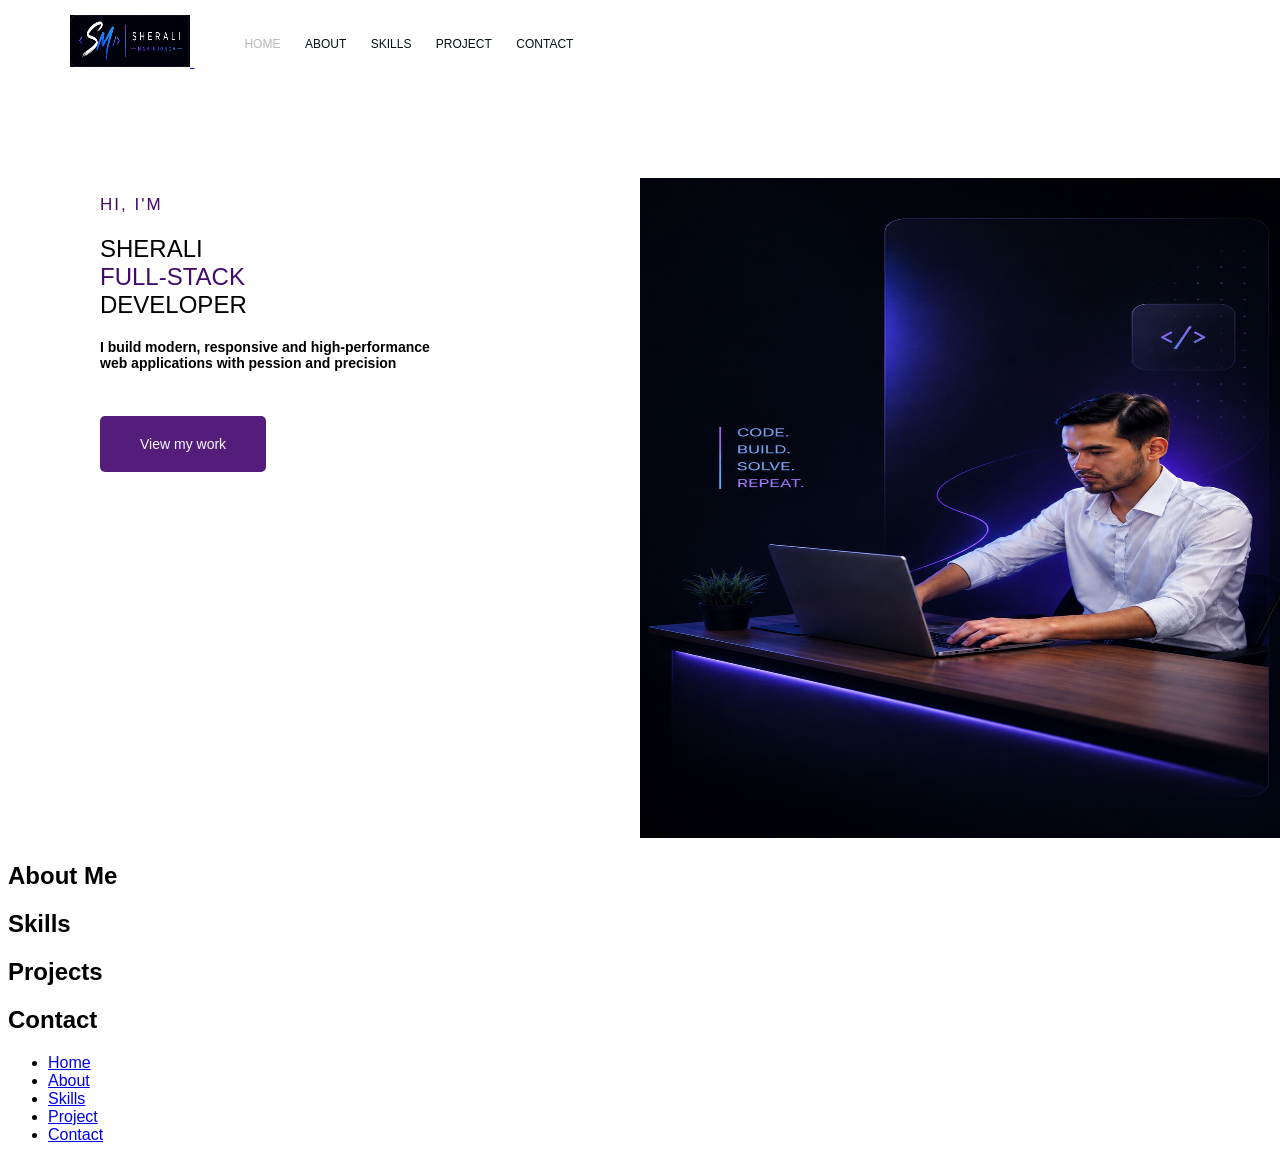
==== Portfolio/index.html @ a5d94210 "New files have been added" ====
<!DOCTYPE html>
<html lang="en">
<head>
    <meta charset="UTF-8">
    <meta name="viewport" content="width=device-width, initial-scale=1.0">
    <meta name="author" content="Sherali Mamirjonov">
    <title>My Portfolio</title>
    <link rel="stylesheet" href="main.css">
    <link rel="icon" href="./images/favicon.png">
</head>
<body>
    <!-- Header section -->
    <div class="conteiner">
        <header class="main-header">
            <div class="main-header__brand">
                <a href="index.html">
                    <img src="./images/logo.png" alt="Logo">
                </a>
            </div>
             <nav class="main-navigation">
                <ul class="main-navigation__items">
                    <li class="main-navigation__item active">
                        <a href="#">Home</a>
                    </li>
                    <li class="main-navigation__item">
                        <a href="#">About</a>
                    </li>
                    <li class="main-navigation__item">
                        <a href="#">Skills</a>
                    </li>
                    <li class="main-navigation__item">
                        <a href="#">Project</a>
                    </li>
                    <li class="main-navigation__item">
                        <a href="#">Contact</a>
                    </li>
                </ul>
            </nav>
        </header>
    </div>
    <!-- /Header section -->

    <!-- Main section -->
     <div class="conteiner">
        <section id="main-section" class="main-section">
            <div class=main-section__info>
                <h3 class="main-section__welcome to-uppercase">Hi, I'm</h3>
                <h1 class="main-section__intro to-uppercase">Sherali <br>
                    <span class="addition to-uppercase">Full-Stack</span> <br> 
                    Developer
                </h1>
                <p class="main-section__information">
                    I build modern, responsive and high-performance <br>
                    web applications with pession and precision
                </p>
                <button type="button" class="main-section__action">
                    View my work
                </button>
            </div>
            <div class="main-section__image">
                <img src="./images/my_image.png" alt="My image">
            </div>
        </section>
        <div class="clearfix"></div>
     </div>
     <!-- /Main section -->
      <!-- Statistics section -->
       <div class="conteiner">
          <section class="statistics" id="statistics">
               <div class="statistics__item"></div>
          </section>
       </div>
      <!-- About me section -->
      <section id="about-me">
            <h1>About Me</h1>
      </section>
      <!-- /About me section-->
       <!-- Skills section -->
        <section id="skills">
            <h1>Skills</h1>
        </section>
        <!-- /Skills section -->
         <!-- Project section-->
          <section id="my-project">
              <h1>Projects</h1>
          </section>
          <!-- /Project section -->
          <!-- Contact section -->
           <section id="contact">
               <h1>Contact</h1>
           </section>
           <!-- /Contact section -->

        <!-- Footer section -->
         <footer>
             <nav>
                <ul>
                    <li>
                        <a href="#">Home</a>
                    </li>
                    <li>
                        <a href="#">About</a>
                    </li>
                    <li>
                        <a href="#">Skills</a>
                    </li>
                    <li>
                        <a href="#">Project</a>
                    </li>
                    <li>
                        <a href="#">Contact</a>
                    </li>
                </ul>
            </nav>
         </footer>
</body>
</html>
---- Portfolio/main.css ----
body{
    font-family:sans-serif;
}
.conteiner{
    width:1140px;
    margin:0 auto;
}
.clearfix{
    clear:both;
}
.to-uppercase{
    text-transform:uppercase;
}
.main-header__brand{
    display:inline;
    vertical-align:middle;
}
.main-header__brand img{
    width:120px;
    height:52px;
}
.main-navigation{
    display:inline-block;
    vertical-align:middle;
}
.main-navigation__item{
    display:inline-block;
    padding:10px;
}
.main-navigation__item a{
    color:rgb(2, 18, 18);
    text-decoration:none;
    text-transform:uppercase;
    font-size:12px;
    font-weight:500;
}
.main-navigation__item a:hover{
    color:rgb(69, 197, 192);
}
.main-navigation__item.active a{
    color:rgb(186, 184, 184);
}
.main-section{
    padding:100px 30px;
}
.main-section > div{
    width:50%;
    float:left;
}
.main-section__image img{
    width:660px;
    height:660px;
    text-align:right;
}
.main-section__welcome{
    color:rgb(68, 10, 107);
    font-size:17px;
    font-weight:400;
    letter-spacing:2px;
    margin-bottom:20px;
}
.addition{
    color:rgb(68, 10, 107);
}
.main-section__intro{
    font-size:24px;
    font-weight:300;
    margin-bottom:20px;
}
.main-section__information{
    font-size:14px;
    font-weight:550;
    margin-top:15px;
    margin-bottom:15px;
}
.main-section__action{
    margin-top:30px;
    border:none;
    background-color:rgb(84, 29, 123);
    color:ghostwhite;
    font-size:14px;
    font-weight:400;
    padding:20px 40px;
    cursor:pointer;
    border-radius:5px;
}
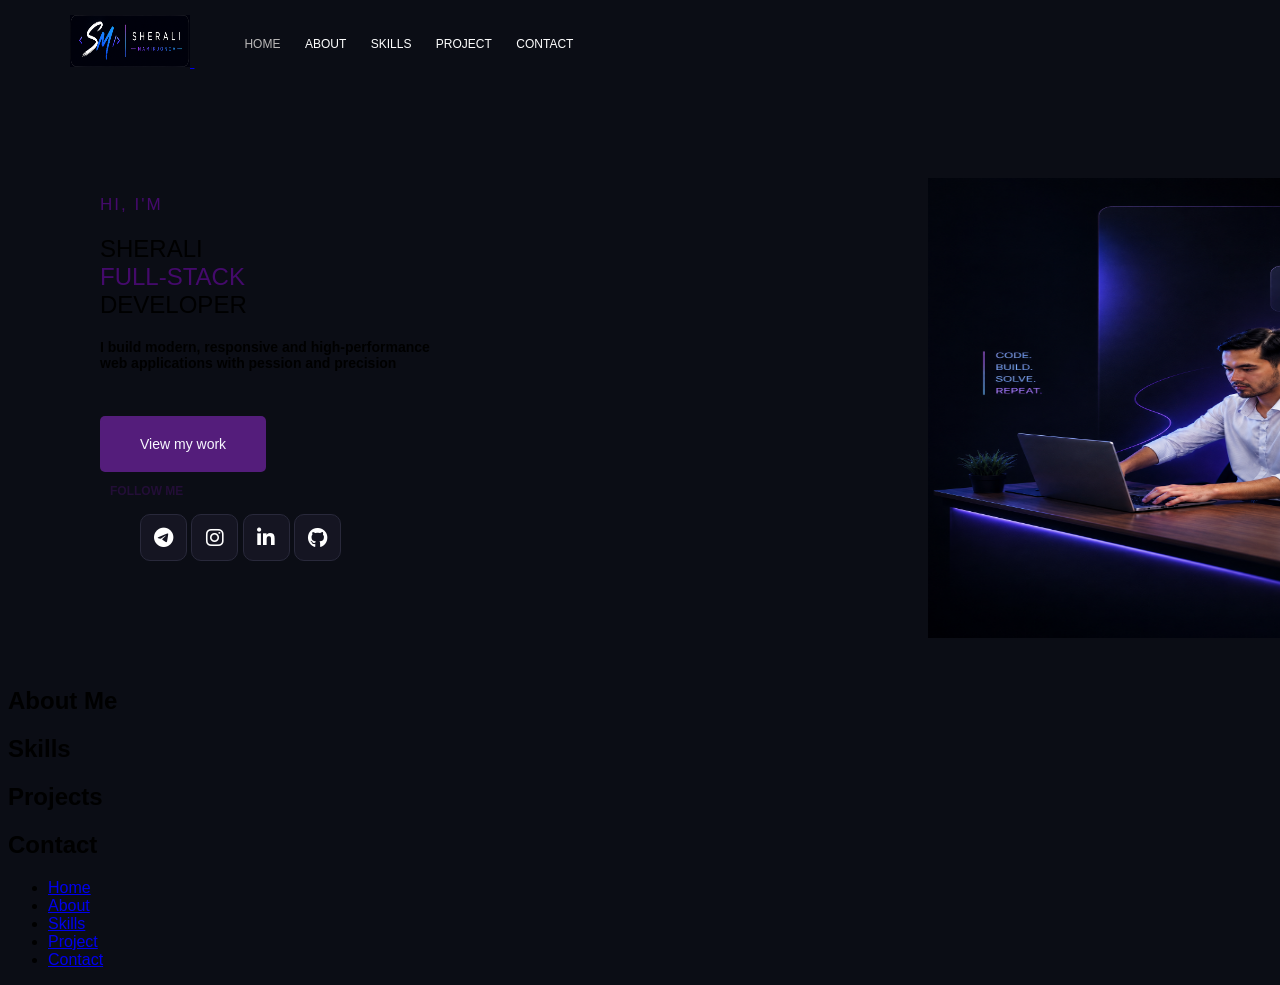
==== commit c49fdf5b: "Project has been updated" ====
--- a/Portfolio/index.html
+++ b/Portfolio/index.html
@@ -6,6 +6,8 @@
     <meta name="author" content="Sherali Mamirjonov">
     <title>My Portfolio</title>
     <link rel="stylesheet" href="main.css">
+    <link
+  rel="stylesheet" href="https://cdnjs.cloudflare.com/ajax/libs/font-awesome/6.7.2/css/all.min.css">
     <link rel="icon" href="./images/favicon.png">
 </head>
 <body>
@@ -56,6 +58,29 @@
                 <button type="button" class="main-section__action">
                     View my work
                 </button>
+                <h3 class="follow-me__section">Follow me</h3>
+                <ul class="follow-items__list">
+                    <li class="follow__item">
+                        <a href="https://t.me/Mam1rjonoff">
+                            <i class="fa-brands fa-telegram"></i>
+                        </a>
+                    </li>
+                    <li class="follow__item">
+                        <a href="https://www.instagram.com/sherali_mam1rjonov">
+                            <i class="fa-brands fa-instagram"></i>
+                        </a>
+                    </li>
+                    <li class="follow__item">
+                        <a href="https://www.linkedin.com/in/sherali-mamirjonov-34b3303a5">
+                            <i class="fa-brands fa-linkedin-in"></i>
+                        </a>
+                    </li>
+                    <li class="follow__item">
+                        <a href="https://github.com/Sherali-Mamirjonov">
+                            <i class="fa-brands fa-github"></i>
+                        </a>
+                    </li>
+                </ul>
             </div>
             <div class="main-section__image">
                 <img src="./images/my_image.png" alt="My image">
@@ -64,12 +89,6 @@
         <div class="clearfix"></div>
      </div>
      <!-- /Main section -->
-      <!-- Statistics section -->
-       <div class="conteiner">
-          <section class="statistics" id="statistics">
-               <div class="statistics__item"></div>
-          </section>
-       </div>
       <!-- About me section -->
       <section id="about-me">
             <h1>About Me</h1>
--- a/Portfolio/main.css
+++ b/Portfolio/main.css
@@ -1,10 +1,13 @@
 body{
     font-family:sans-serif;
+    background-color: #0B0D15;
 }
+
 .conteiner{
     width:1140px;
     margin:0 auto;
 }
+
 .clearfix{
     clear:both;
 }
@@ -14,10 +17,12 @@
 .main-header__brand{
     display:inline;
     vertical-align:middle;
+    text-decoration:none;
 }
 .main-header__brand img{
     width:120px;
     height:52px;
+    text-decoration:none;
 }
 .main-navigation{
     display:inline-block;
@@ -28,7 +33,7 @@
     padding:10px;
 }
 .main-navigation__item a{
-    color:rgb(2, 18, 18);
+    color:rgb(255, 255, 255);
     text-decoration:none;
     text-transform:uppercase;
     font-size:12px;
@@ -48,9 +53,12 @@
     float:left;
 }
 .main-section__image img{
-    width:660px;
-    height:660px;
+    display:inline-block;
+    width:460px;
+    height:460px;
     text-align:right;
+    margin-left:288px;
+    margin-bottom:25px;
 }
 .main-section__welcome{
     color:rgb(68, 10, 107);
@@ -83,4 +91,45 @@
     padding:20px 40px;
     cursor:pointer;
     border-radius:5px;
+}
+.follow-items{
+    display: flex;
+    gap: 15px;
+    margin-top: 25px;
+}
+.follow{
+    display:inline-block;
+}
+.follow__item{
+    display:inline-block;
+}
+.follow__item a{
+    width: 45px;
+    height: 45px;
+    display: flex;
+    align-items: center;
+    justify-content: center;
+    color: #fff;
+    background: #151522;
+    border: 1px solid #29293b;
+    border-radius: 10px;
+    font-size: 20px;
+    transition: 0.3s;
+    text-decoration:none;
+}
+.follow__item a:hover{
+    color: #fff;
+    border-color: #7c3aed;
+    background: linear-gradient(135deg, #7c3aed, #2563eb);
+    transform: translateY(-5px);
+    box-shadow: 0 0 20px rgba(124, 58, 237, 0.4);
+}
+.follow-me__section{
+    vertical-align:middle;
+    text-transform:uppercase;
+    font-size:12px;
+    border:none;
+    border-radius:5px;
+    color:rgb(35, 14, 55);
+    margin-left:10px;
 }
